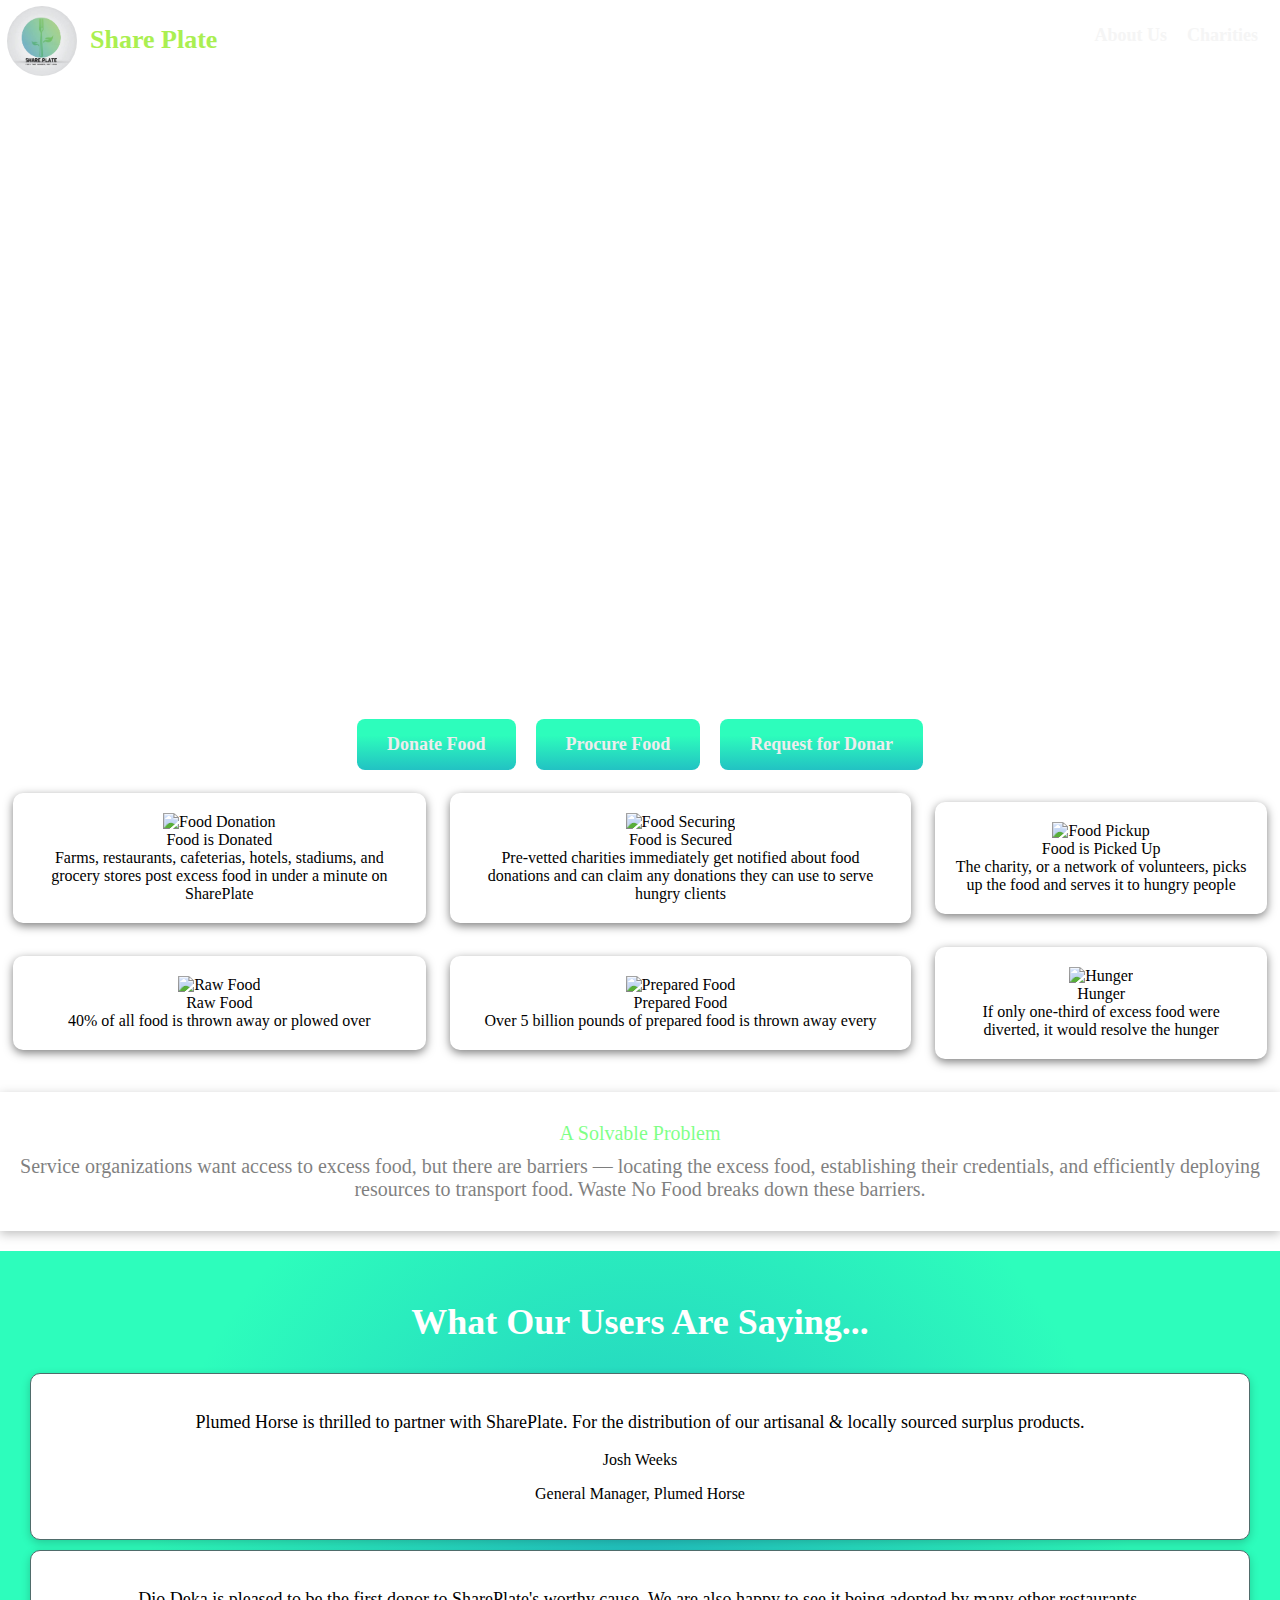
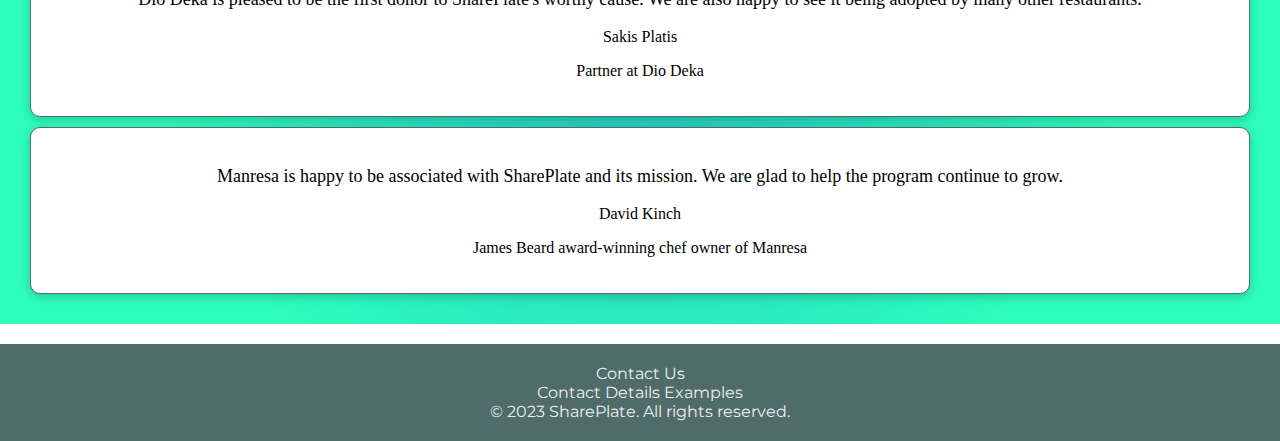
==== index.html @ f345abd4 "Update and rename main3.html to index.html" ====
<!DOCTYPE html>
<html lang="en">
<head>
  <meta charset="UTF-8">
  <meta name="viewport" content="width=device-width, initial-scale=1.0">
  <title>SharePlate</title>
  <link href="https://fonts.googleapis.com/css?family=Josefin+Sans:400,700|Montserrat:400,700" rel="stylesheet">
  <link rel="stylesheet" href="main3.css">
</head>
             
<body>
  <div class="m">
  <header class="header">
    <div class="image">
    <img src="shareplatezoom1.jpg" alt="logo" class="logo"> </div>
    <div>
        
        <font class="cute">Share Plate</font>
    </div>
    <div>
      <div class="menu-options">
        <div class="menu-option">About Us</div>
        <div class="menu-option">Charities</div>
        <!-- <div class="menu-option">Login/Register</div> -->
      </div>
    </div>       
  </header>     
  <div class="intro"><div class="center"></div>
    <div class="text">
        <h1>Share a Plate, Help Someone's Hunger</h1>
        <p>WE MAKE IT EASY TO<br></br>
        Find, Secure and Deliver Food<br></br>
        "Connecting Abundance to Necessity" <br> <br>
        "Bridging the Food Gap, Building Hope" <br> <br>
        "Bringing Food to Where it's Needed Most" <br> <br>
        We are a non-profit enabling the exchange of excess food from the food industry to those who need it most</p>
        </div>
    </div>
  </div>
  

 <table> 
    <div class="button-container">
        <a href="login.php"><button class="aesthetic-button">Donate Food</button></a>
        <a href="login2.php"><button class="aesthetic-button">Procure Food</button></a>
 <a href="emailform.html"><button class="aesthetic-button">Request for Donar</button></a>
     
    </div>
 

 <tr>
    <td><div class="how-it-works-step">
        <img src="https://images.creativemarket.com/0.1.0/ps/5060999/1820/1213/m1/fpnw/wm1/bjxpv4v2r17ncqokg9eadvsvxocrcej7g9lkiasaoggtdtujatnnazhqtl7paqof-.jpg?1537171780&s=f9388165d7feab2a224db28e4694b2c5" alt="Food Donation" height="60" width="60">
        <div>Food is Donated</div>
        <div>Farms, restaurants, cafeterias, hotels, stadiums, and grocery stores post excess food in under a minute on SharePlate</div>
    </div></td>
    <td><div class="how-it-works-step">
        <img src="https://static.vecteezy.com/system/resources/previews/022/240/352/large_2x/catering-icon-style-vector.jpg
        " alt="Food Securing" height="60" width="60">
    <div>Food is Secured</div>  
        <div>Pre-vetted charities immediately get notified about food donations and can claim any donations they can use to serve hungry clients</div>
    </div></td>
    <td><div class="how-it-works-step">
        <img src="https://static.vecteezy.com/system/resources/previews/024/234/563/original/food-delivery-icon-takeaway-food-illustration-sign-fast-food-symbol-restaurant-on-wheels-logo-vector.jpg" alt="Food Pickup" height="60" width="60">
   
        <div>Food is Picked Up</div>
        <div>The charity, or a network of volunteers, picks up the food and serves it to hungry people</div>
    </div></td>
  
    <tr><td><div class="how-it-works-step">
      <img src="https://thumbs.dreamstime.com/b/beautiful-meticulously-designed-carrot-icon-carrot-icon-279115446.jpg" alt="Raw Food" height="60" width="60">
      <div>Raw Food</div>
      <div>40% of all food is thrown away or plowed over</div>
    </div></td>
    <td><div class="how-it-works-step">
      <img src="https://thumbs.dreamstime.com/b/soup-black-icon-concept-vector-sign-isolated-background-soup-illustration-symbol-soup-black-icon-vector-sign-isolated-133143838.jpg" alt="Prepared Food" height="60" width="60">
      <div>Prepared Food</div>
      <div>Over 5 billion pounds of prepared food is thrown away every</div></td>
    <td></div>
    <div class="how-it-works-step">
      <img src="https://p7.hiclipart.com/preview/799/60/46/extreme-poverty-computer-icons-hunger-symbol-symbol.jpg" alt="Hunger" height="60" width="60">
      <div>Hunger</div>
      <div>If only one-third of excess food were diverted, it would resolve the hunger</div>
    </div></td></tr></table> 
  
  <section class="section food-facts" >
    <div style="color: #000000; font-family: 'Kalam', cursive; color: whitesmoke; 
    font-size: 20px;
    color: #00ff0d;
    ">
      A Solvable Problem</div>
    <div style="color: #000000; font-family: 'Kalam', cursive;  
    font-size: 20px;
    color: #000000;                  
    ">
      Service organizations want access to excess food, but there are barriers — locating the excess food, establishing their credentials, and efficiently deploying resources to transport food. Waste No Food breaks down these barriers.</div>
  </section>

  <section class="section testimonials" > 
    <div class="testimonials-heading">
        <h2>What Our Users Are Saying...</h2>
    </div>
    <div class="testimonial">
        <div class="testimonial-text">
            <p>Plumed Horse is thrilled to partner with SharePlate. For the distribution of our artisanal & locally sourced surplus products.</p>
        </div>
        <div class="testimonial-author">
            <p>Josh Weeks</p>
            <p>General Manager, Plumed Horse</p>
        </div>
    </div>
    <div class="testimonial">
        <div class="testimonial-text">
            <p>Dio Deka is pleased to be the first donor to SharePlate's worthy cause. We are also happy to see it being adopted by many other restaurants.</p>
        </div>
        <div class="testimonial-author">
            <p>Sakis Platis</p>
            <p>Partner at Dio Deka</p>
        </div>
    </div>
    <div class="testimonial">
        <div class="testimonial-text">
            <p>Manresa is happy to be associated with SharePlate and its mission. We are glad to help the program continue to grow.</p>
        </div>
        <div class="testimonial-author">
            <p>David Kinch</p>
            <p>James Beard award-winning chef owner of Manresa</p>
        </div>
    </div>
  </section>

  <footer class="footer" style="background-color: #4F6C6B;"> <!-- Adjusted background color -->
    <div class="contact-us" style="cursor: pointer; transition: color 0.3s ease;">
        Contact Us
    </div>
    <div class="contact-details" style="transition: color 0.3s ease;">
        Contact Details Examples
    </div>
    <div class="copyright" style="transition: color 0.3s ease;">
        &copy; 2023 SharePlate. All rights reserved.
    </div>
  </footer>
</body>
</html>
---- main3.css ----
body {
    
    font-family: 'Montserrat', sans-serif;
    margin: 0;
    padding: 0;
    
    
    /* background: rgb(191, 183, 234);
    background:#000000; */
    color: #407EF1; /* Set the font color to black */
 
    }



.m{
  background-image: url(bg1.jpg);
  background-repeat: no-repeat;
  background-size: cover;
  
}




.logo{
    border-radius: 70px;
    height: 70px;
    width: 70px;
    position:absolute;
    left: 7px;   
    top: 6px;
}

    .cute {
        font-size: 26px;
        font-weight: 600;
        color: transparent;
        /* background-image: linear-gradient(to right ,#553c9a, #ee4b2b, #00c2cb, #ff7f50, #553c9a); */
        color: rgb(170, 239, 81);
        font-family: 'Kalam', cursive;
        -webkit-background-clip: text;
        background-clip: text;    
        background-size: 200%;
        background-position: -200%;
        animation: animated-gradient 2s infinite alternate-reverse;
        /* border: 2px solid red; */
        position: absolute;
        left: 90px;
        top: 25px;

      }
    .header {
       /* background-color: rgba(21, 17, 17, 0.5); Dark green background color */
       /* background-color: rgba(251, 7, 7, 0.5); */
       background-color: rgb(255, 255, 255,0.5);
      padding: 20px;
      display: flex;
      justify-content:center;
      align-items: center;
      font-size: 24px;
      font-weight: bold;
      cursor: pointer;
      /* transition: color 0.3s ease; */
      height: 39px;
      /* border: 2px solid red; */
      width: 1475px;

      
    }

    .menu-options {
      display: flex;
      /* border: 2px solid red; */
      position: absolute;
      right: 2px;
      top: 25px;
    }

    .menu-option {
      color: whitesmoke;
      font-family: 'Kalam', cursive;
      font-size: 26px;
      font-weight: 600;
      margin-right: 20px;
      cursor: pointer;
      transition: color 0.3s ease;
      font-size: 18px;
    }

    .menu-option:hover {
      color: #66BB6A; /* Highlight color when hovered */
    }

    .contact-option {
      cursor: pointer;
      transition: color 0.3s ease;
    }

.center{
    height:600px;
    width:1516px;
    /* background-color: white; */
    /* left: 20px; */
    /* border: 2px solid red; */
}

    .text {
        position: absolute;
        top: 350px;
        left: 520px;
        font-family: 'Kalam', cursive;

        
        transform: translate(-50%, -50%);
        font-size: 24px;
        color:rgb(255, 255, 255);
        text-align: left;
    }

    .contact-option:hover {
      color: #EDEDED; /* Highlight color when hovered */
    }

    .slogan {
      font-family: 'Montserrat', sans-serif;
      font-size: 24px;
      font-weight: bold;
      color: #EDEDED;
      cursor: pointer;
      transition: color 0.3s ease;
      text-align: left;
      display: inline-block;
    /* border: 2px solid black; */
    position: absolute;
    height: 120px;
    }

    header:hover {
      cursor: pointer;
    }

    .section {
      padding: 20px;
      text-align: center;
      margin: 20px auto;
      background-color: #1E292B;
    }

    .highlight:hover {
      color: blue;
    }

    .highlight {
      font-weight: bold;
      font-size: 18px;
      color: #EDEDED;
    }

    .small-font {
      font-size: 14px;
      margin-top: 5px;
      color: #EDEDED;
    }

    .big-font {
      font-size: 24px;
      font-weight: bold;
      color: #EDEDED;
    }

    .description {
      margin-top: 10px;
      color: #EDEDED;
    }

    .how-it-works {
      display: flex;
      justify-content: space-between;
      align-items: center;
      padding: 20px;
      background-color: #1E292B;
    }

    .how-it-works img {
      width: 150px;
      height: 150px;
      border-radius: 50%;
      box-shadow: 0px 0px 10px rgba(0, 0, 0, 0.3);
    }

    .food-facts {
      padding: 20px;
      color: #00ff0d;
      /* background-color: rgb(191,183,234);
      background: linear-gradient(90deg, rgba(191,183,234,1) 0%, rgba(57,240,183,1) 48%, rgba(88,108,253,1) 100%);; */
      background-color: #ffffff;
      opacity: .5;
      /* border: 2px solid red; */
      box-shadow: 0 3px 10px rgb(0 0 0 / 0.5);
    }

    .food-facts div {
      font-size: 16px;
      margin: 10px 0;
      color: #EDEDED;
    }

    .testimonials {
      padding: 20px;
      text-align: center;
     background: rgb(34,194,195);
background: radial-gradient(circle, rgba(34,194,195,1) 0%, rgba(45,253,188,1) 68%);
      font-family: 'Kalam', cursive;
    }

    .testimonials-heading {
      font-size: 24px;
      font-weight: bold;
      color:#ffffff;
      margin-bottom: 20px;
    }

    .testimonial {
      padding: 20px;
      border: 1px solid #4F6C6B;
      border-radius: 10px;
      background-color: rgb(255, 255, 255);
      margin: 10px;
      box-shadow: 0 3px 10px rgb(0 0 0 / 0.2);
    }

    .testimonial-text {
      font-size: 18px;
      color: #000000;
      margin-bottom: 10px;
    }

    .testimonial-author {
      font-size: 16px;
      color: #000000;
    }

    .footer {
      background-color: #000;
      color: #EDEDED;
      padding: 20px;
      text-align: center;
    }

    .footer a {
      text-decoration: none;
      color: #4F6C6B;
      font-weight: bold;
      margin: 0 10px;
    }

    .footer a:hover {
      color: #1E292B;
    }

    .button-container {
      display: flex;
      justify-content: center;
      align-items: center;
      flex-wrap: wrap;
      margin-top: 30px;
    }

    .aesthetic-button {
      background: rgb(34,194,195);
background: linear-gradient(0deg, rgba(34,194,195,1) 0%, rgba(45,253,188,1) 68%);
      color: #EDEDED;
      border: none;
      padding: 15px 30px;
      margin: 10px;
      cursor: pointer;
      font-size: 18px;
      font-weight: bold;
      border-radius: 8px;
      transition: background-color 0.3s, transform 0.2s;
      font-family: 'Kalam', cursive;
    }

    .aesthetic-button:hover {
      background-color: #1E292B;
      transform: scale(1.05);
    }
    

    .how-it-works-step {
      text-align: center;
      padding: 20px;
      background-color:#FFFFFF;
      margin: 10px;
      border-radius: 10px;
      transition: background-color 0.3s;
      font-family: 'Kalam', cursive;
      /*opacity: .5;*/
      /* border: 2px solid red; */
      box-shadow: 2px 2px 2px rgba(0, 0, 0, 0.7); 
      box-shadow: 0 3px 10px rgb(0 0 0 / 0.5);
      
      color: #000000;      
    }


    .contact-us:hover {
      color: lightgreen;
    }
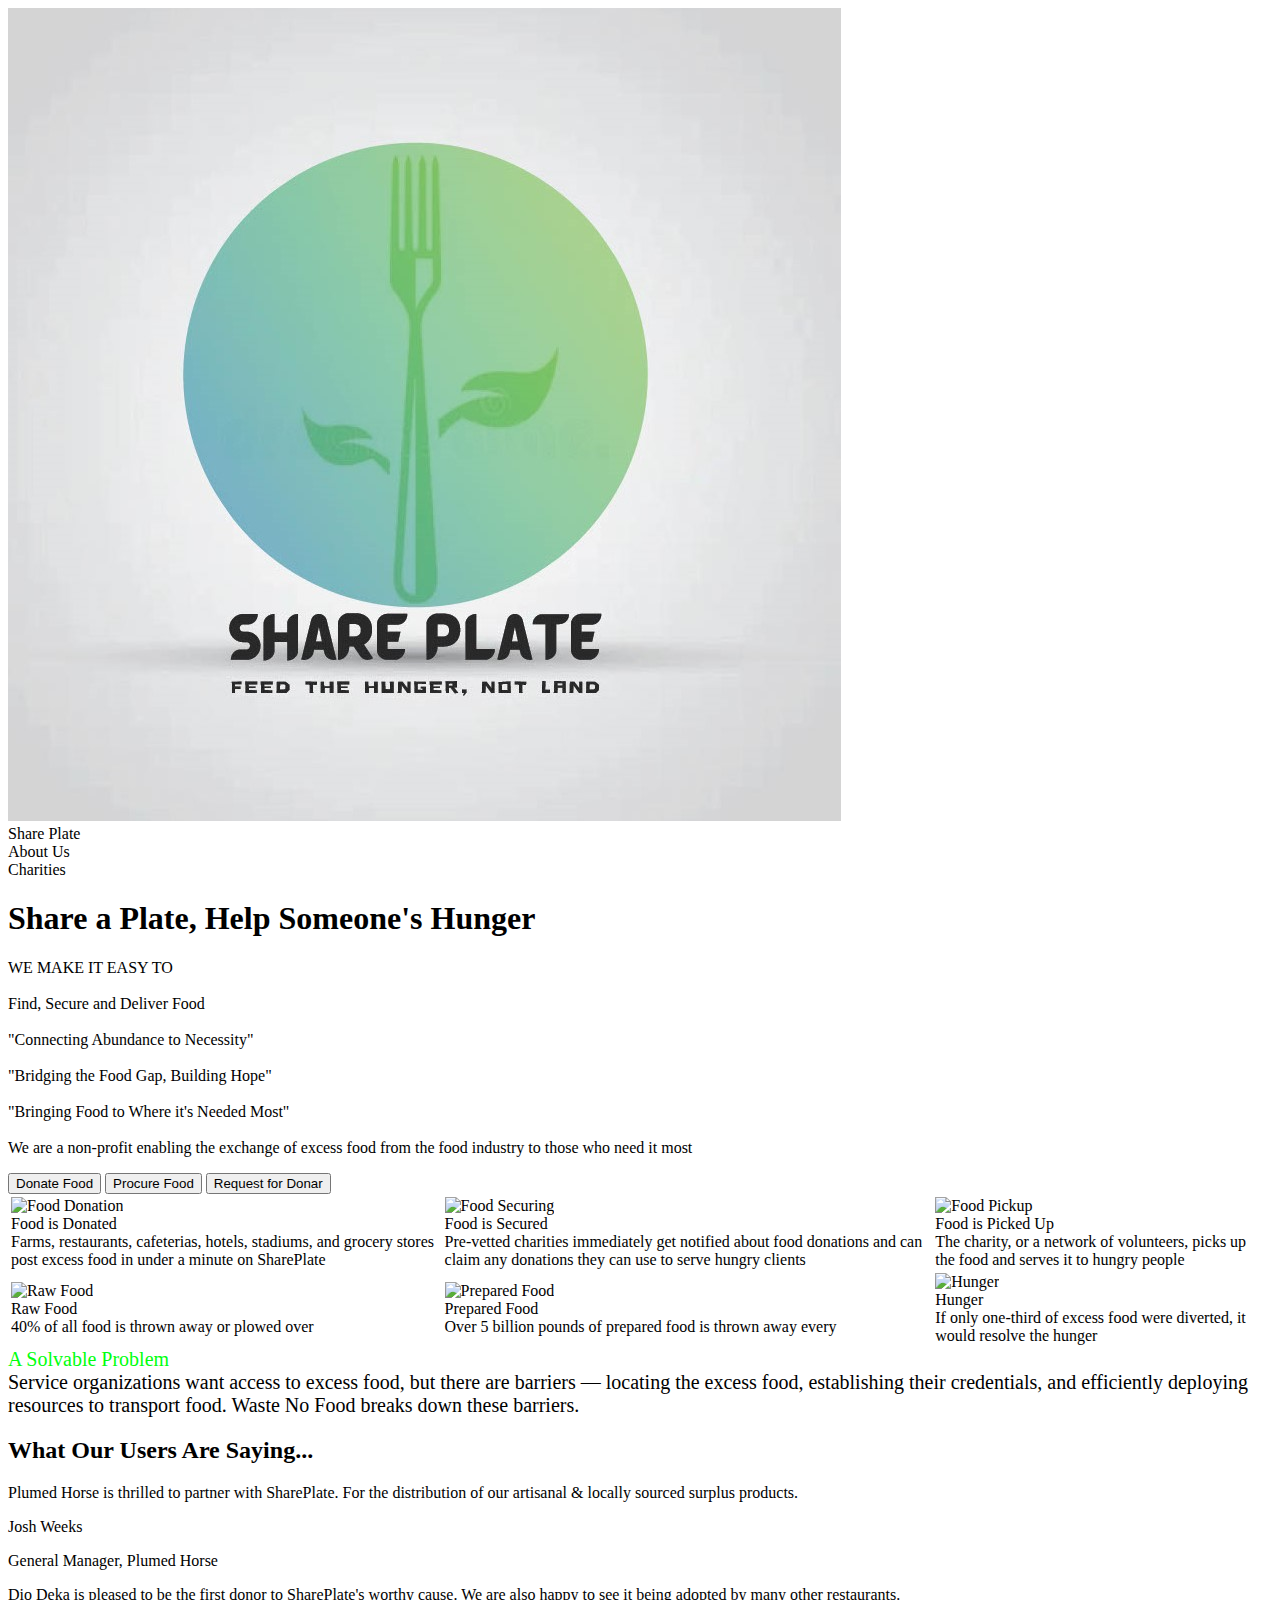
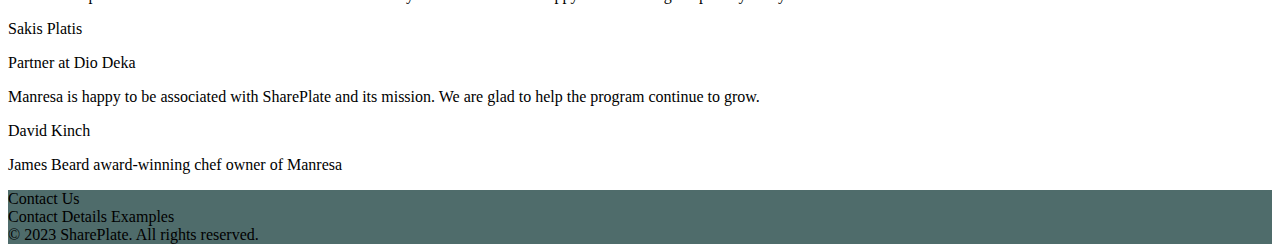
==== commit 642b9ab9: "Update index.html" ====
--- a/index.html
+++ b/index.html
@@ -5,7 +5,7 @@
   <meta name="viewport" content="width=device-width, initial-scale=1.0">
   <title>SharePlate</title>
   <link href="https://fonts.googleapis.com/css?family=Josefin+Sans:400,700|Montserrat:400,700" rel="stylesheet">
-  <link rel="stylesheet" href="main3.css">
+  <link rel="stylesheet" href="index.css">
 </head>
              
 <body>
